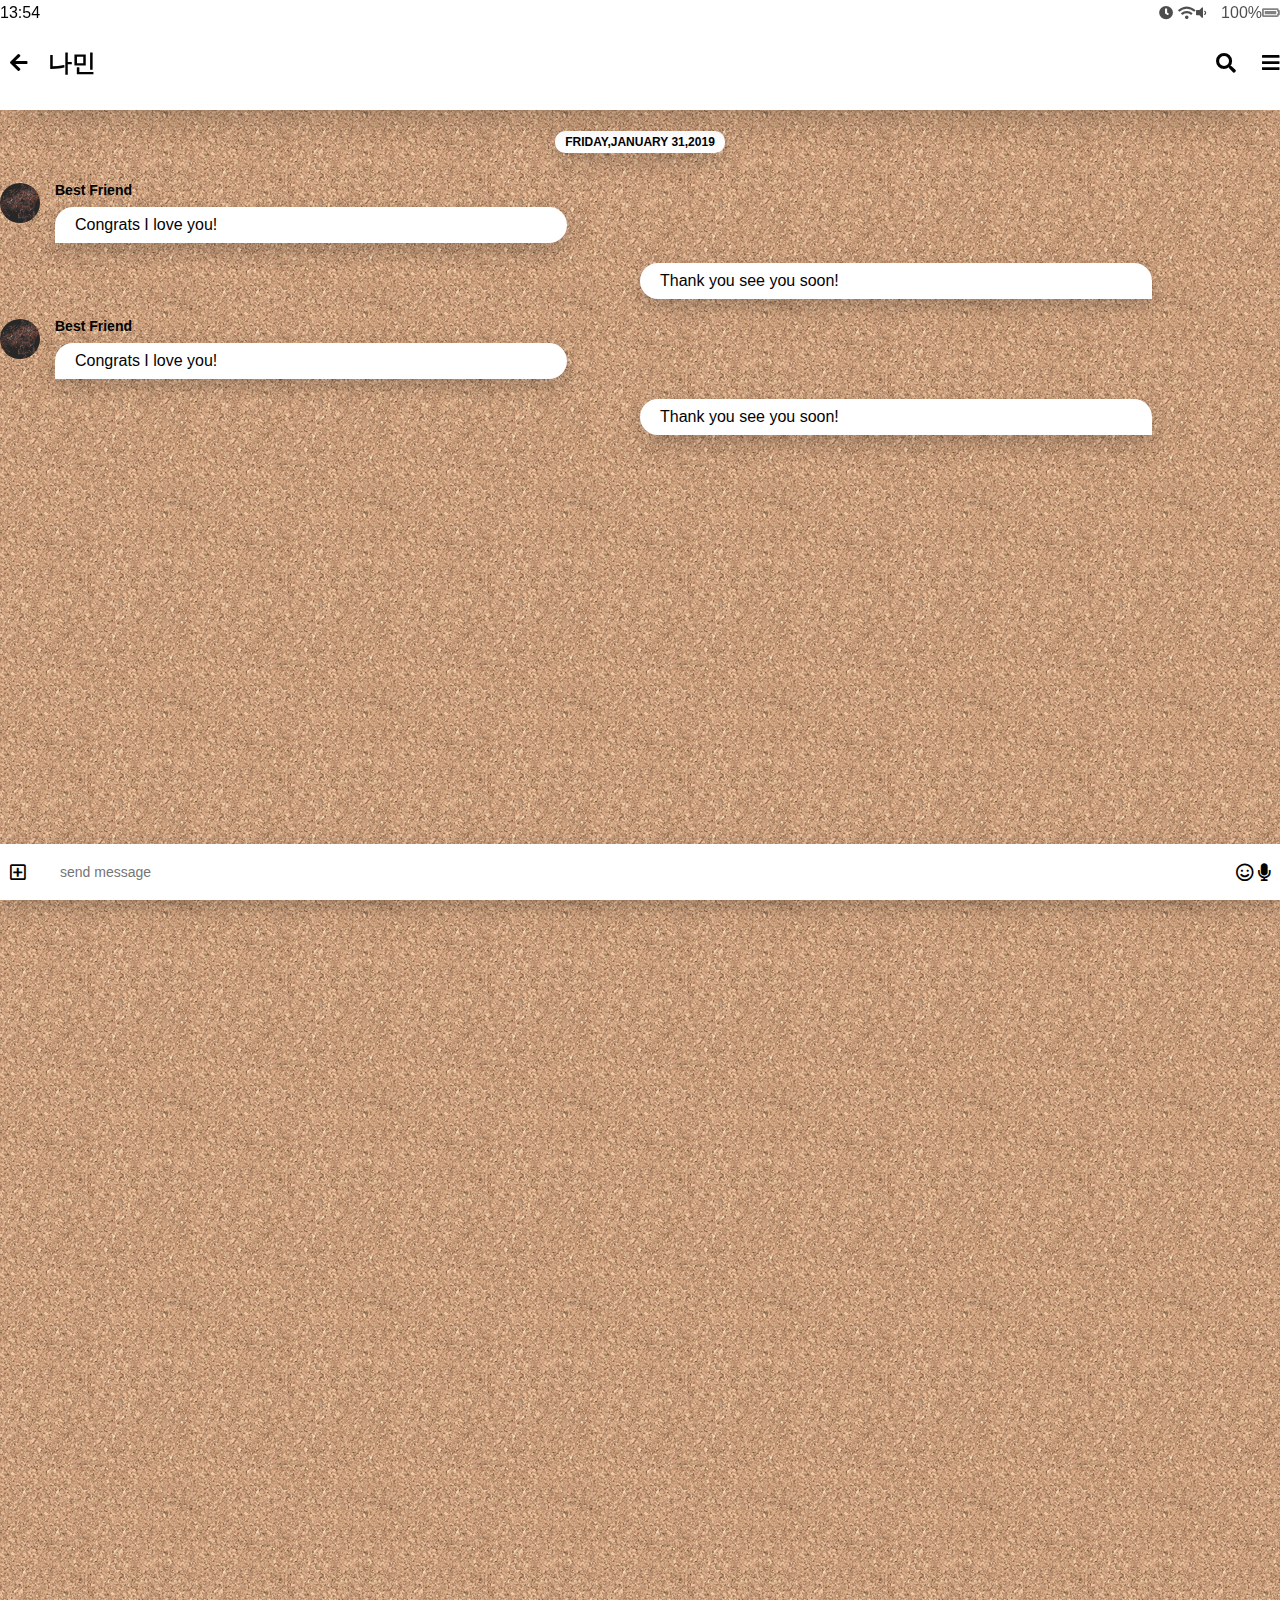
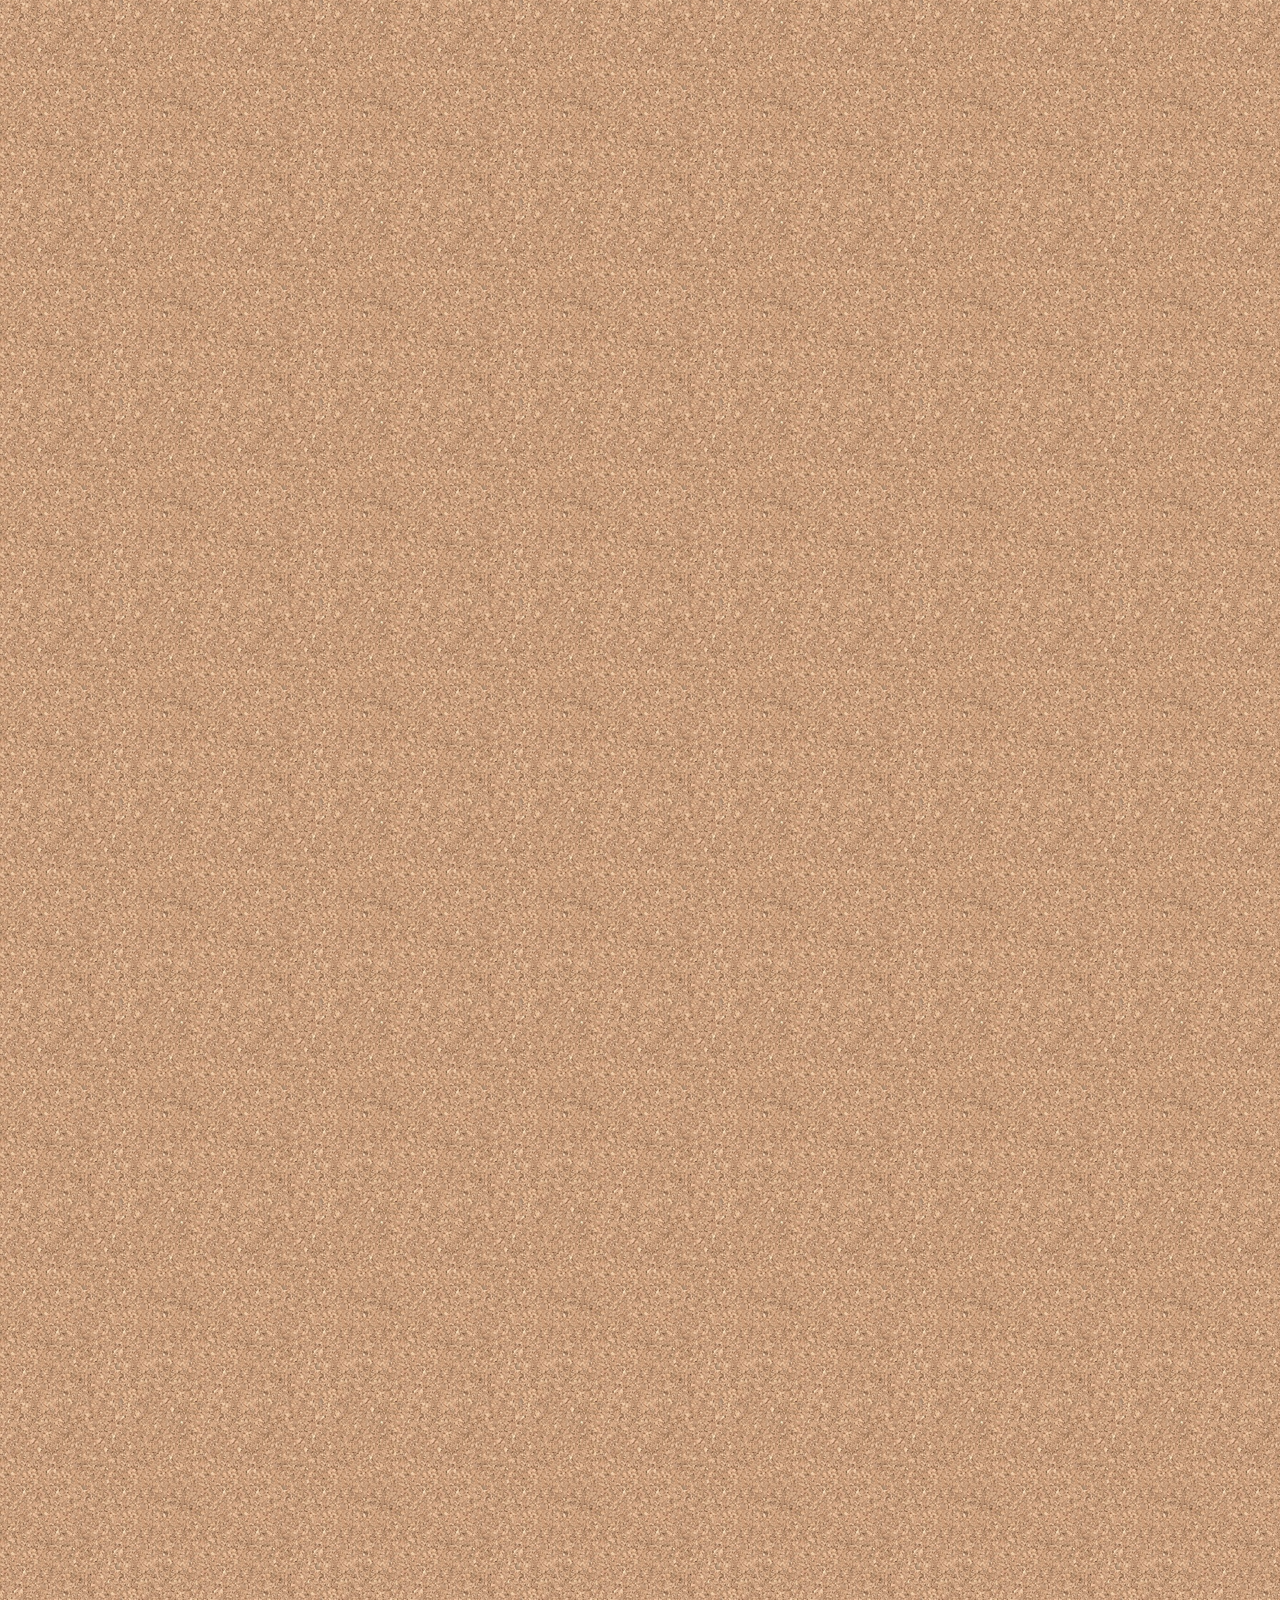
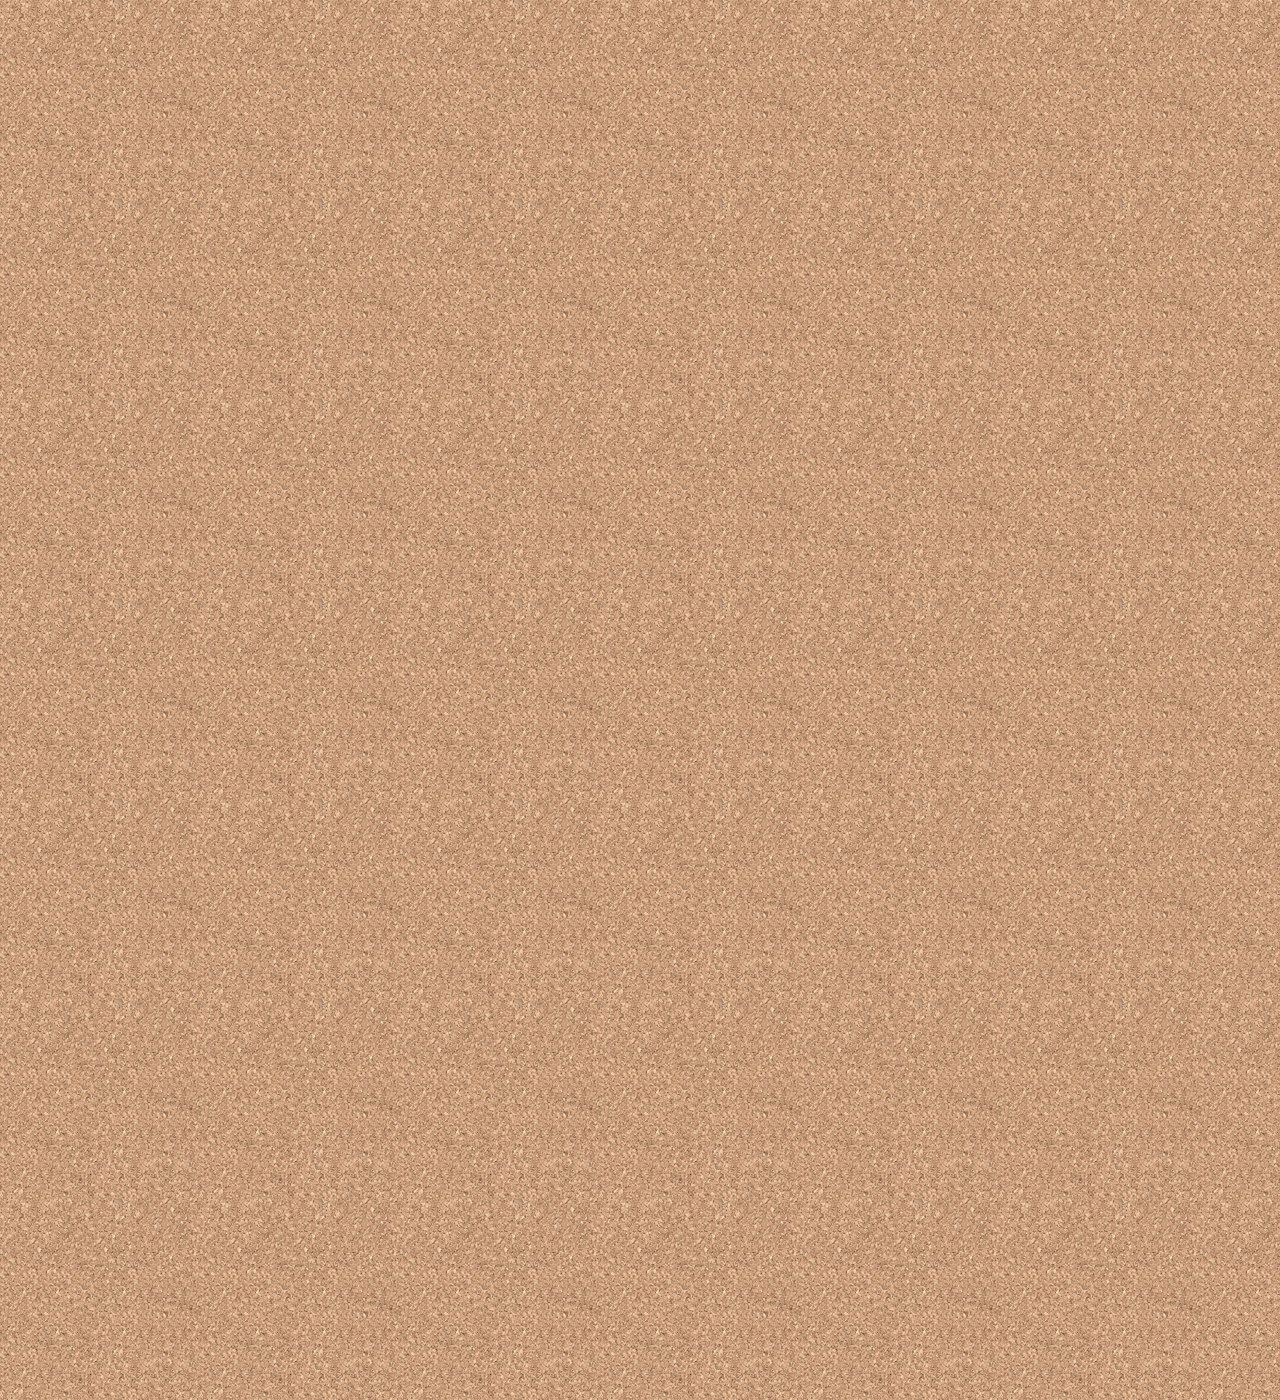
==== chat.html @ 68e2783f "Add files via upload" ====
<!DOCTYPE html>
<html lang="en">

<head>
    <meta charset="UTF-8" />
    <meta name="viewport" content="width=device-width, initial-scale=1.0" />
    <link rel="stylesheet" href="https://use.fontawesome.com/releases/v5.2.0/css/all.css" />
    <link rel="stylesheet" href="css/styles.css">
    <title>chat kakao clone</title>
</head>

<body class="chats-body">
    <div class="header-wrapper">
        <div class="status-bar">
            <span class="status-bar__clock">13:54</span>
            <div class="status-bar__column"><i class="fas fa-clock"></i>
                <i class="fas fa-wifi"></i><i class="fas fa-volume-down"></i> <span
                    class="status-bar__battery-level">100%<i class="fas fa-battery-full"></i>
            </div>
        </div>
        <header class="header">
            <div class="header-h">
                <div class="header__back-btn"><a href="index.html"><i class="fas fa-arrow-left "></i>

                    </a></div>
                <div class="header__header-column" style="font-size: 2.0em;">나민</div>
            </div>

            <div class="header__header-column">
                <span class="header__icon"><i class="fas fa-search "></i> </span>
                <span class="header__icon"><i class="fas fa-bars"></i></span>
            </div>
        </header>

    </div>



    <main class="chat">
        <ul class="chat__messages">
            <span class="chat__timestampc">Friday,January 31,2019</span>
            <li class="incoming-message message">
                <img src="image/1.jpg" class="g-avatar message-avatar">
                <div class="message__content">
                    <span class="message__author">Best Friend</span>
                    <div class="message__bubble">
                        Congrats I love you!
                    </div>
                </div>

            </li>
            <li class="sent-message message">
                <span class="message__timestamp"></span>
                <div class="message__content">
                    <div class="message__bubble">
                        Thank you see you soon!
                    </div>
                </div>
            </li>
            <li class="incoming-message message">
                <img src="image/1.jpg" class="g-avatar message-avatar">
                <div class="message__content">
                    <span class="message__author">Best Friend</span>
                    <div class="message__bubble">
                        Congrats I love you!
                    </div>
                </div>

            </li>
            <li class="sent-message message">
                <span class="message__timestamp"></span>
                <div class="message__content">
                    <div class="message__bubble">
                        Thank you see you soon!
                    </div>
                </div>
            </li>
        </ul>

    </main>
    <div class="chat__write--container">
        <input class="chat__write" type="text" placeholder="send message" class="chat__write-input">
        <div class="chat__icon-left chat__icon">
            <i class="far fa-plus-square"></i>
        </div>
        <div class="chat__icon-right chat__icon">
            <sapn class="chat__write-icon"><i class="far fa-smile"></i></sapn>
            <sapn class="chat__write-icon"><i class="fas fa-microphone"></i></sapn>
        </div>
    </div>
</body>

</html>
---- css/styles.css ----
@import "reset.css";
@import "status-bars.css";
@import "header.css";
@import "nav-bar.css";
@import "friends.css";
@import "friend.css";
@import "find.css";
@import "more.css";
@import "settings.css";
@import "chat.css";
@import url('https://fonts.googleapis.com/css?family=Nanum+Gothic:400,700&display=swap');
      /*font-family: 'Nanum Gothic', sans-serif;*/
      *{
          box-sizing:border-box;
      }
body{
    background-color: white;
    padding:10px 20px;
    height: 1400px;
    color: #020202;
    font-family: "Open Sans", -apple-system, BlinkMacSystemFont, 'Segoe UI', Roboto, Oxygen, Ubuntu, Cantarell, 'Open Sans', 'Helvetica Neue', sans-serif;
}
a{
    color:inherit;
    text-decoration: none;
}
.status-bar i {
font-size: 14px ;
opacity: 0.7;
}
.status-bar .status-bar__battery-level{
    margin-left:10px;
    opacity: 0.7;
}

@keyframes fadeIn{
    from{
        opacity: 0;
transform: translateY(40px);
    }
    to{
        opacity: 1;
transform: none;
    }
}
main{
    animation: fadeIn 0.5s ease-in-out
}
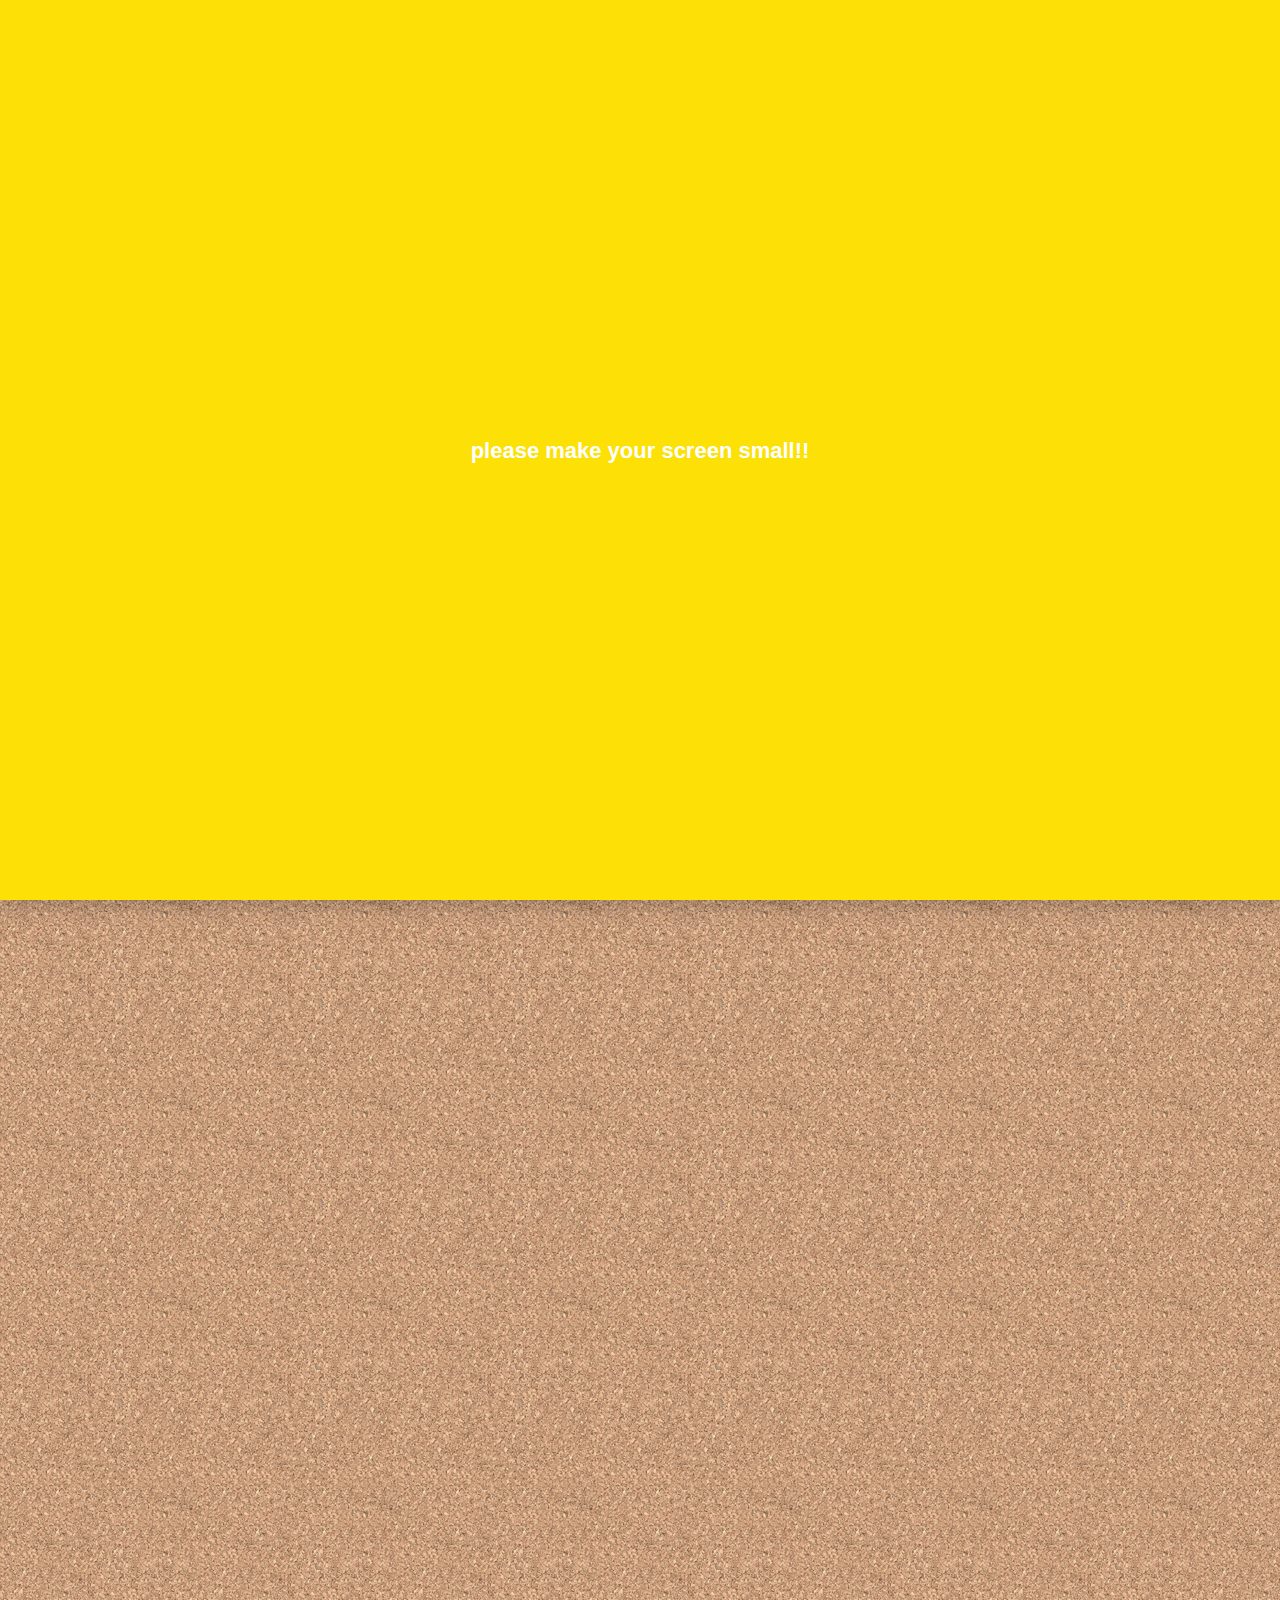
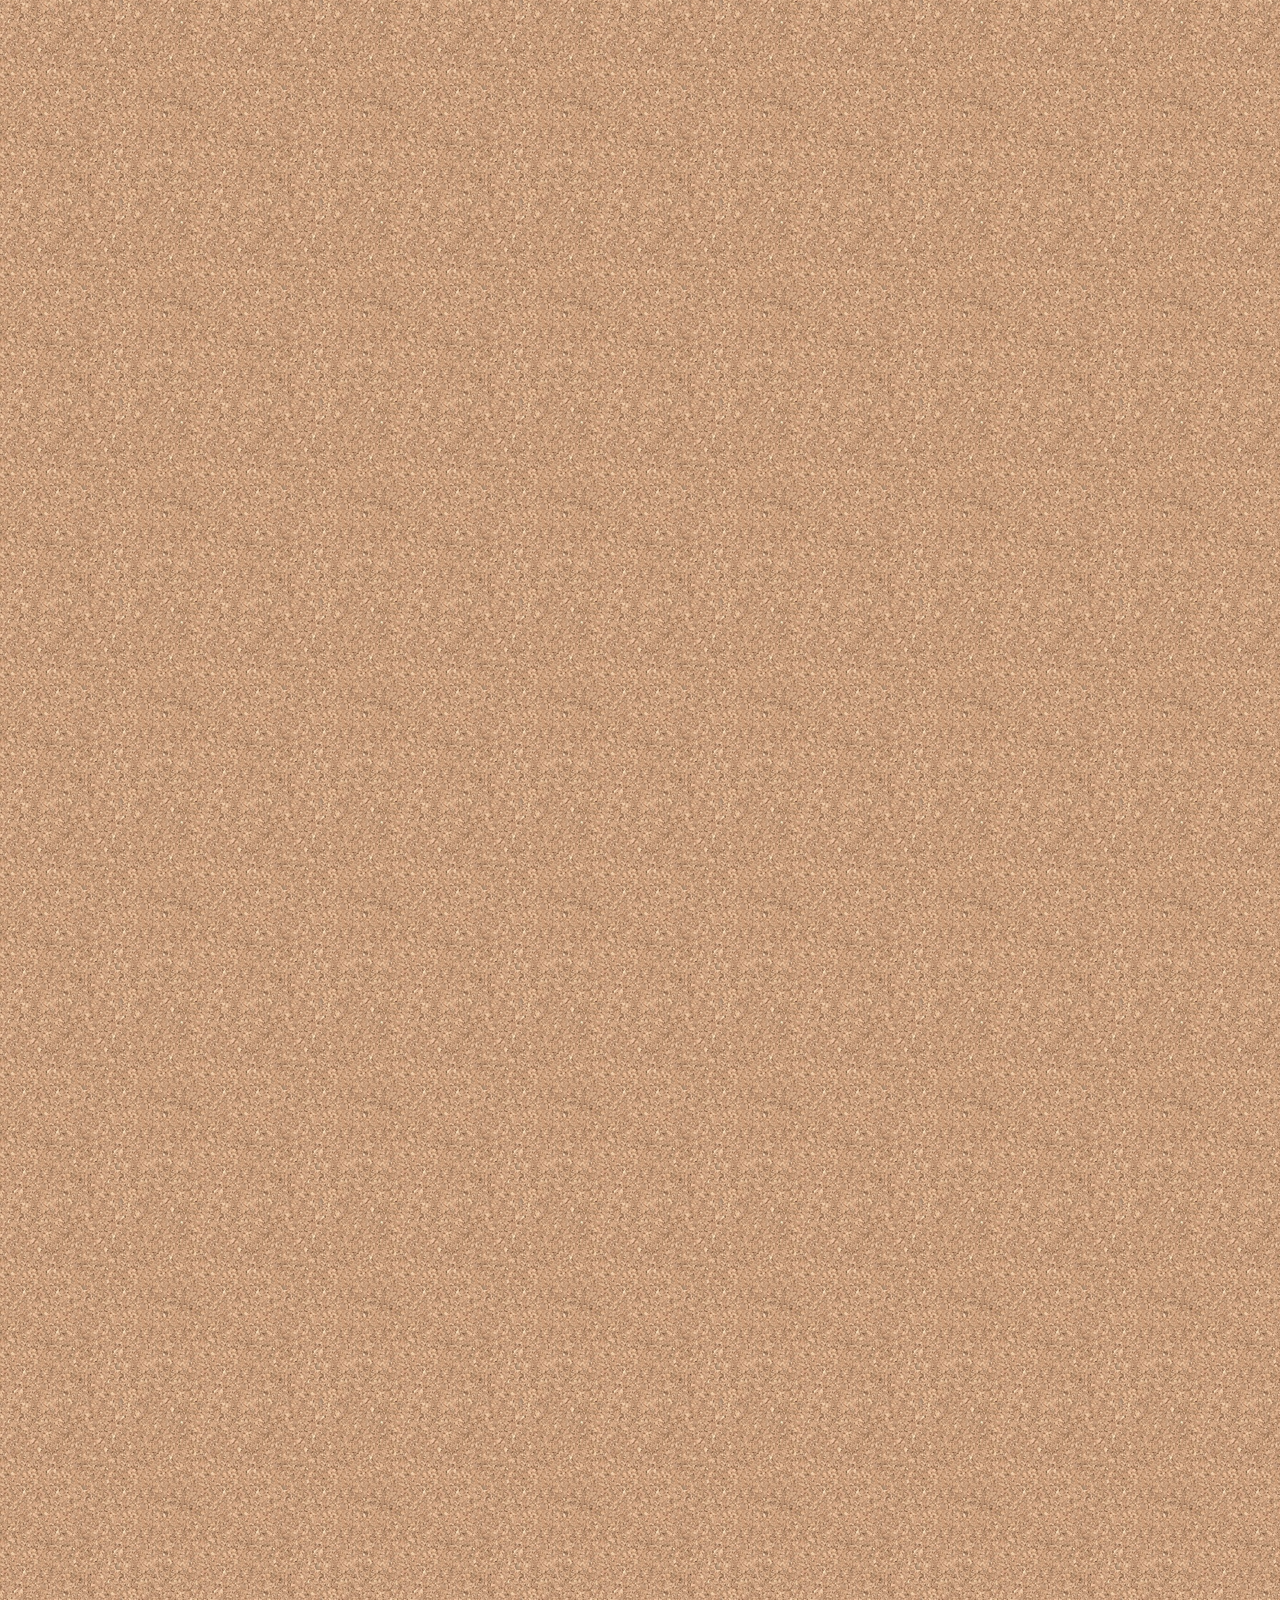
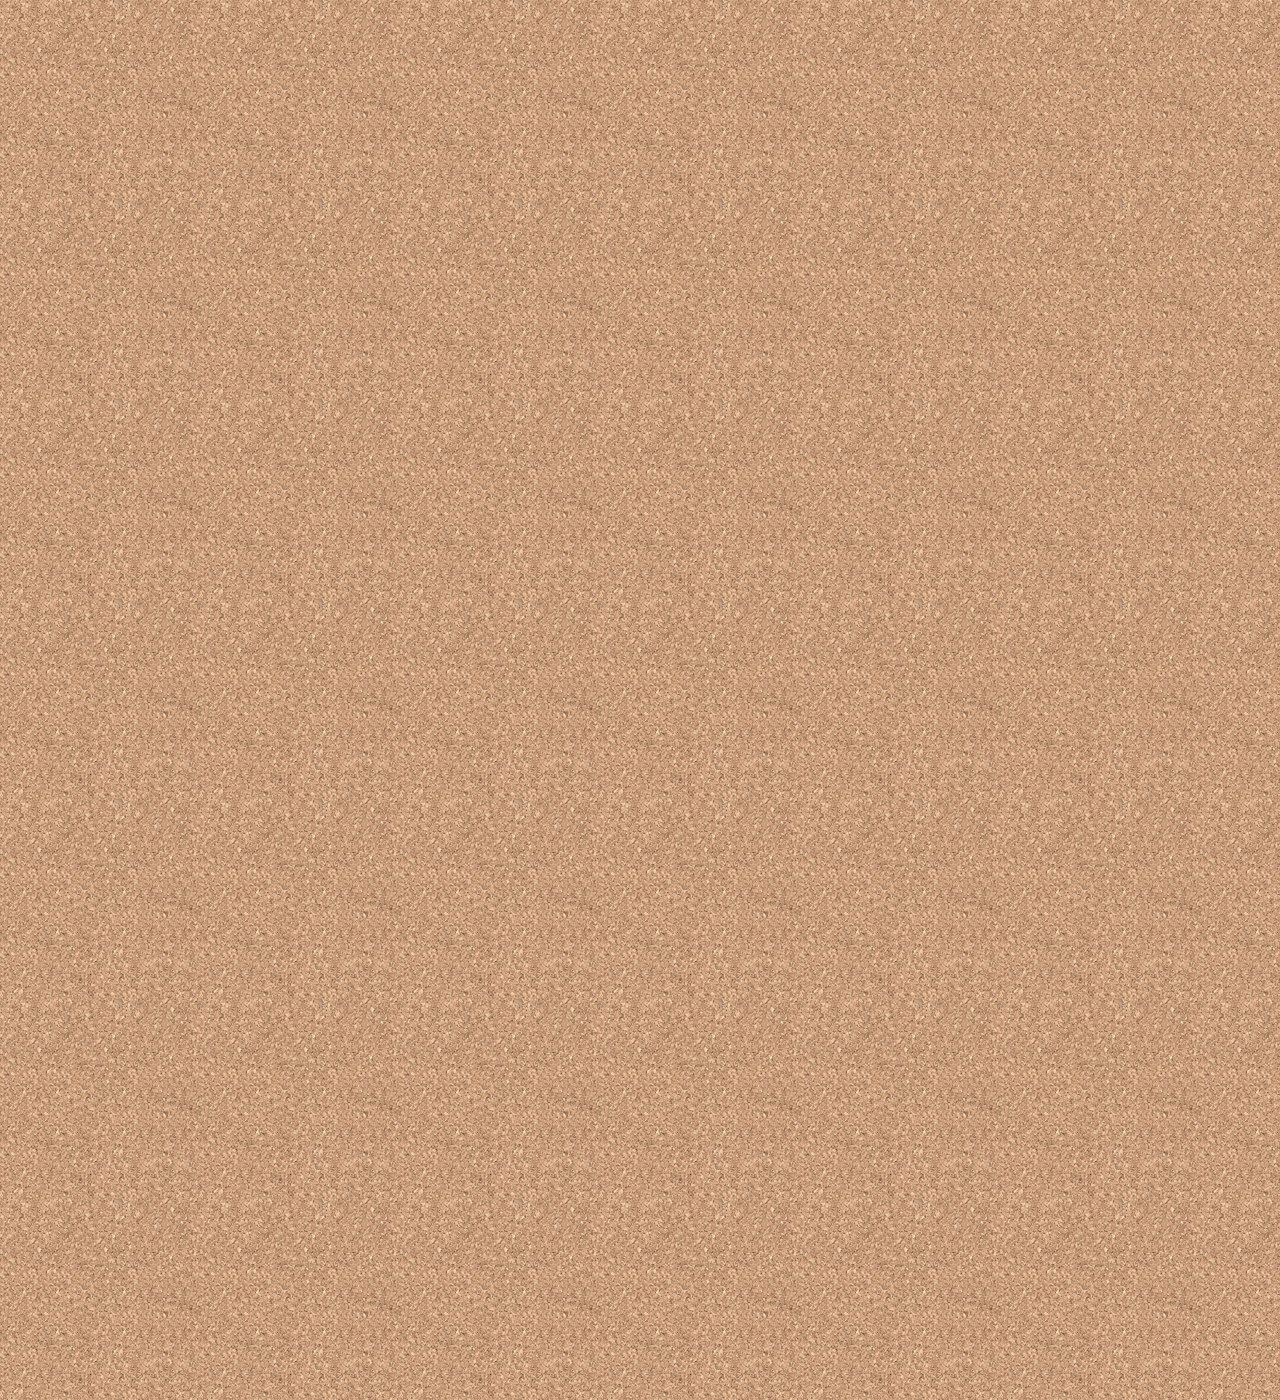
==== commit 0a2a9682: "Add files via upload" ====
--- a/chat.html
+++ b/chat.html
@@ -88,6 +88,9 @@
             <sapn class="chat__write-icon"><i class="fas fa-microphone"></i></sapn>
         </div>
     </div>
+    <div class="bigScreen">
+        <span class="bigScreen-text">please make your screen small!!</span>
+    </div>
 </body>
 
 </html>--- a/css/styles.css
+++ b/css/styles.css
@@ -8,6 +8,7 @@
 @import "more.css";
 @import "settings.css";
 @import "chat.css";
+@import "mobile.css";
 @import url('https://fonts.googleapis.com/css?family=Nanum+Gothic:400,700&display=swap');
       /*font-family: 'Nanum Gothic', sans-serif;*/
       *{
